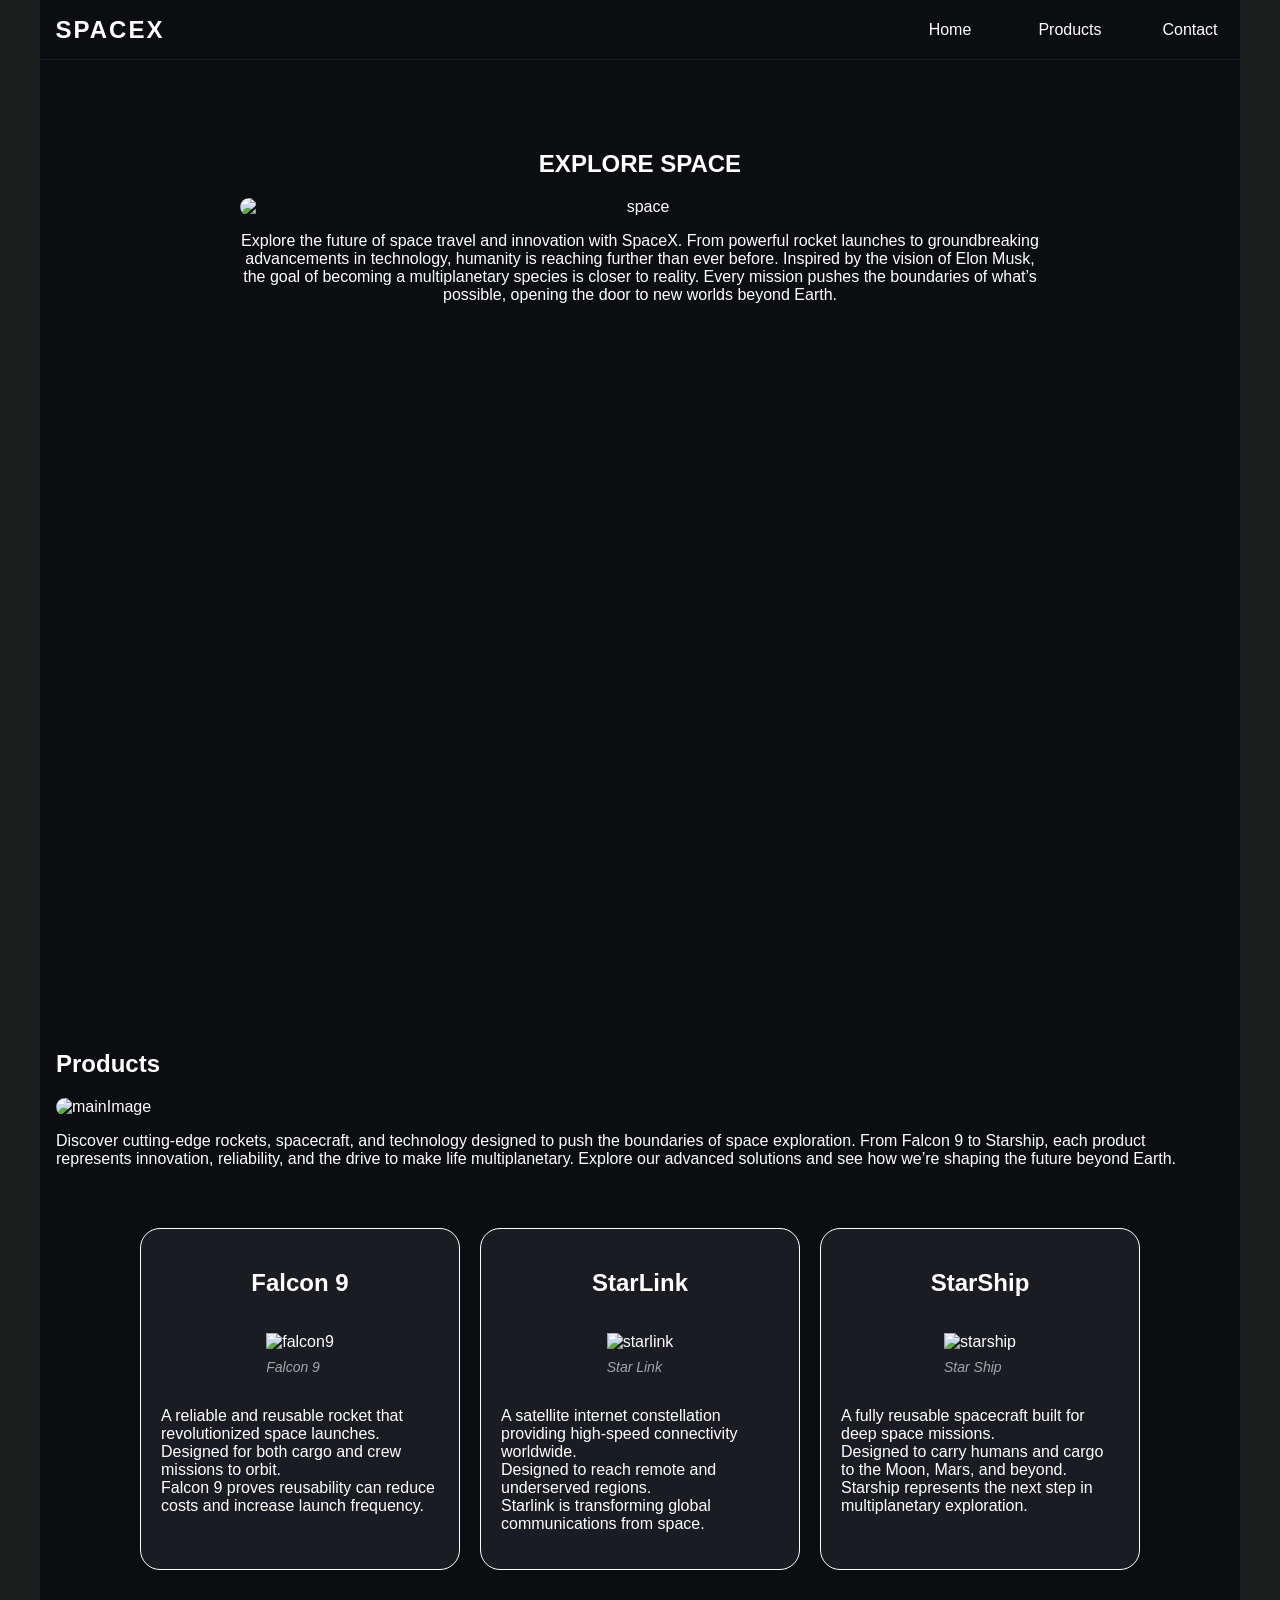
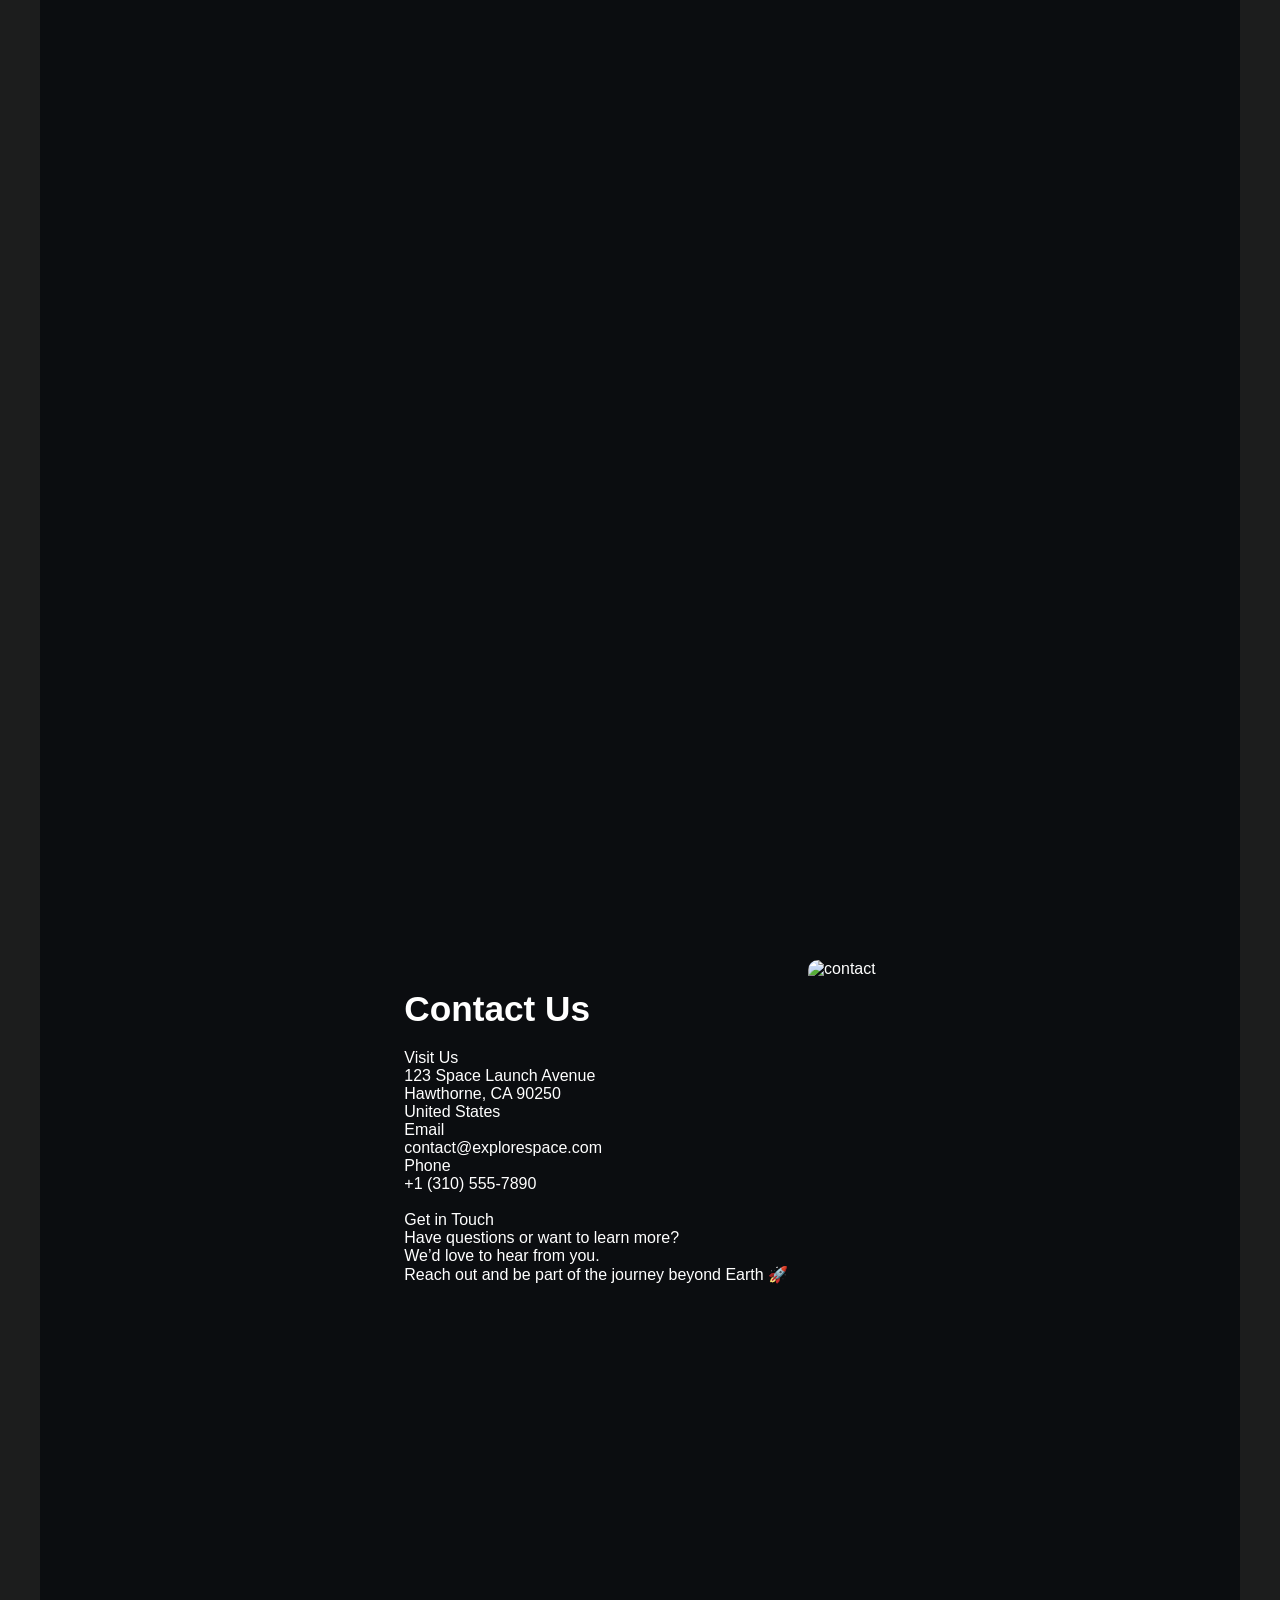
==== Website/index.html @ d1aeaf01 "Final Push" ====
<!DOCTYPE html>
<html lang="en">
<head>
    <meta charset="UTF-8">
    <meta name="viewport" content="width=device-width, initial-scale=1.0">
    <link rel="stylesheet" href="index.css">
    <title>SpaceX</title>
</head>
<body>
    <div class="mainBody">
        <!-- NAVBAR -->
    <nav class="navbar">
        <div class="nav-container">
            <div class="logoCont">
                <a href="#home" class="logo">SPACEX</a>
            </div>
            <div class="listCont">
                <ul class="lists">
                    <li class="listItem">
                        <a href="#home">Home</a>
                    </li>
                    <li class="listItem">
                        <a href="#productions">Products</a>
                    </li>
                    <li class="listItem">
                        <a href="#contacts">Contact</a>
                    </li>
                </ul>
            </div>  
        </div>
    </nav>
    
    <!-- HOME SECTION -->
    <section id="home">
        <div class="home">
            <h1 class="headingHome">
                EXPLORE SPACE
            </h1>
            <img src="https://cdn.wallpapersafari.com/68/31/e0RoPS.jpg"
            alt="space" class="spaceImage">
            <p class="homeText">
                Explore the future of space travel and innovation with SpaceX.
                From powerful rocket launches to groundbreaking advancements in technology,
                humanity is reaching further than ever before.
                Inspired by the vision of Elon Musk,
                the goal of becoming a multiplanetary species is closer to reality.
                Every mission pushes the boundaries of what’s possible,
                opening the door to new worlds beyond Earth.
            </p>        
        </div>
    </section>

    <!-- PRODUCTS SECTION -->
    <section id="productions">
        <div class="products">
            <h1>Products</h1>
            <img src="https://c4.wallpaperflare.com/wallpaper/355/199/817/artwork-digital-art-science-fiction-space-wallpaper-preview.jpg"
            alt="mainImage" class="mainImg">
            <div class="text2">
                <p class="productsText">
                    Discover cutting-edge rockets, spacecraft, and technology designed to push the boundaries of space exploration.
                    From Falcon 9 to Starship, each product represents innovation, reliability, and the drive to make life multiplanetary.
                    Explore our advanced solutions and see how we’re shaping the future beyond Earth.
                </p>
            </div>
            <div class="productCards">
                <div class="card">
                    <h1>Falcon 9</h1>
                    <figure>
                        <img src="https://images.unsplash.com/vector-1759549084803-040aff884fef?w=600&auto=format&fit=crop&q=60&ixlib=rb-4.1.0&ixid=M3wxMjA3fDB8MHxzZWFyY2h8OHx8dGFsbCUyMHJvY2tldHxlbnwwfDB8MHx8fDA%3D"
                        alt="falcon9" class="product1">
                        <figcaption class="caption">Falcon 9</figcaption>
                    </figure>
                    <p>
                        A reliable and reusable rocket that revolutionized space launches.<br/>
                        Designed for both cargo and crew missions to orbit. <br>
                        Falcon 9 proves reusability can reduce costs and increase launch frequency. <br>
                    </p>
                </div>
                <div class="card">
                    <h1>StarLink</h1>
                    <figure>
                        <img src="https://plus.unsplash.com/premium_vector-1722003206197-fd1d7de2939a?w=600&auto=format&fit=crop&q=60&ixlib=rb-4.1.0&ixid=M3wxMjA3fDB8MHxzZWFyY2h8MTV8fHN0YXJzfGVufDB8MHwwfHx8MA%3D%3D"
                        alt="starlink" class="product2">
                        <figcaption class="caption">Star Link</figcaption>
                    </figure>
                    <p>
                        A satellite internet constellation providing high-speed connectivity worldwide. <br>
                        Designed to reach remote and underserved regions. <br>
                        Starlink is transforming global communications from space. <br>
                    </p>
                </div>
                <div class="card">
                    <h1>StarShip</h1>
                    <figure>
                        <img src="https://plus.unsplash.com/premium_vector-1722003206131-99c2fc8b0508?w=600&auto=format&fit=crop&q=60&ixlib=rb-4.1.0&ixid=M3wxMjA3fDB8MHxzZWFyY2h8N3x8YmlnJTIwcm9ja2V0fGVufDB8MHwwfHx8MA%3D%3D"
                        alt="starship" class="product3">
                        <figcaption class="caption">Star Ship</figcaption>
                    </figure>
                    <p>
                        A fully reusable spacecraft built for deep space missions. <br>
                        Designed to carry humans and cargo to the Moon, Mars, and beyond. <br>
                        Starship represents the next step in multiplanetary exploration.  <br>
                    </p>
                </div>
            </div>
        </div>
    </section>

    <!-- CONTACT SECTION -->
    <section id="contacts">
        <div class="contact">
            <div class="text1">
                <h1 class="headingContact">
                    Contact Us 
                </h1>
                <p class="contactText">            
                    Visit Us <br>
                    123 Space Launch Avenue<br>
                    Hawthorne, CA 90250<br>
                    United States<br>
                    Email<br>
                    contact@explorespace.com<br>

                    Phone<br>
                    +1 (310) 555-7890<br>
                    
                    <br>
                    Get in Touch<br>
                    Have questions or want to learn more?<br>
                    We’d love to hear from you.<br>
                    Reach out and be part of the journey beyond Earth 🚀<br>
                </p>
            </div>
            <img src="https://i.insider.com/5acb83dd6898752a008b4bf5?width=1200&format=jpeg"
            alt="contact" class="contactImg">        
        </div>    
    </section>
    </div>
</body>
</html>
---- Website/index.css ----
*,
*::before,
*::after {
    box-sizing: border-box;
}

html, body {
    margin: 0;
    padding: 0;
    overflow-x: hidden; 
    scroll-behavior: smooth;
    width: 100%;
}

body {
    max-width: 1200px;
    margin: 0 auto;
    background-color: #1c1d1d;
    font-family: Arial, sans-serif;
    overflow: hidden;
}

/* MAIN BODY */
.mainBody {
    width: 100%;
    padding-top: 60px;
    color: #FFFFFF;
    background-color: #0B0D10;

    display: flex;
    flex-direction: column;
    align-items: center;
}

/* NAVBAR */

.navbar {
    position: fixed;
    top: 0;
    width: 100%;
    max-width: 1200px;
    height: 60px;
    z-index: 1000;

    background-color: #0B0D10;
    border-bottom: 1px solid #1A1C22;
}

.nav-container {
    display: flex;
    justify-content: space-between;
    align-items: center;
    flex-wrap: wrap;
}

/* LOGO */
.logoCont {
    height: 60px;
    width: 140px;

    display: flex;
    align-items: center;
    justify-content: center;

    transition: background-color 0.2s;
}

.logo {
    color: #FFFFFF;
    font-weight: bold;
    font-size: x-large;
    letter-spacing: 2px;
    text-decoration: none;
}

.logoCont:hover {
    cursor: pointer;
    background-color: #263847;
}

.logoCont:hover .logo {
    color: #399ee6;
}

/* NAV LIST */
.lists {
    display: flex;
    flex-wrap: wrap;
    gap: 20px;

    margin: 0;
    padding: 0;
    list-style: none;
}

.listItem {
    height: 60px;
    min-width: 100px;

    display: flex;
    align-items: center;
    justify-content: center;
}

.listItem a {
    color: #FFFFFF;
    text-decoration: none;
}

.listItem:hover {
    background-color: #263847;
}

.listItem:hover a {
    color: #399ee6;
}

/* IMAGES */

img {
    max-width: 100%;
    height: auto;
    display: block;
}

/* HOME */

#home {
    width: 100%;
    padding: 70px 16px 0;
    height: 100vh;
    display: flex;
    flex-direction: column;
    align-items: center;
    text-align: center;
}

.spaceImage {
    width: 100%;
    max-width: 850px;
    border-radius: 40px;
}

.homeText {
    width: 100%;
    max-width: 800px;
}

/* CONTACT */


.contact {
    width: 100%;
    height: 80vh;
    padding: 70px 16px;
    display: flex;
    flex-wrap: wrap; 
    gap: 20px;
}

.contactImg {
    width: auto;
    height: 400px;
    border-radius: 10px;
}

.headingContact {
    font-size: 2.2rem;
    margin-bottom: 20px;
}

/* PRODUCTS */

#productions {
    width: 100%;
    padding: 70px 16px;
    height: 170vh;
    display: flex;
    flex-direction: column;
    align-items: center;
}

.mainImg {
    width: 100%;
    max-width: 600px;
    border-radius: 40px;
    justify-self: center;
}

/* PRODUCT CARDS */
.productCards {
    width: 100%;
    margin-top: 60px;

    display: flex;
    flex-wrap: wrap;
    gap: 20px;
    justify-content: center;
}

.card {
    flex: 1 1 280px; /* responsive magic */
    max-width: 320px;
    min-width: 0;

    padding: 20px;

    display: flex;
    flex-direction: column;
    align-items: center;

    border-radius: 20px;
    border: 1px solid white;
    background-color: #1A1C22;
}

.product1,
.product2,
.product3 {
    width: 100%;
    max-width: 260px;
}

/* TEXT */
.caption {
    opacity: 0.6;
    font-size: 14px;
    margin-top: 8px;
    font-style: italic;
}
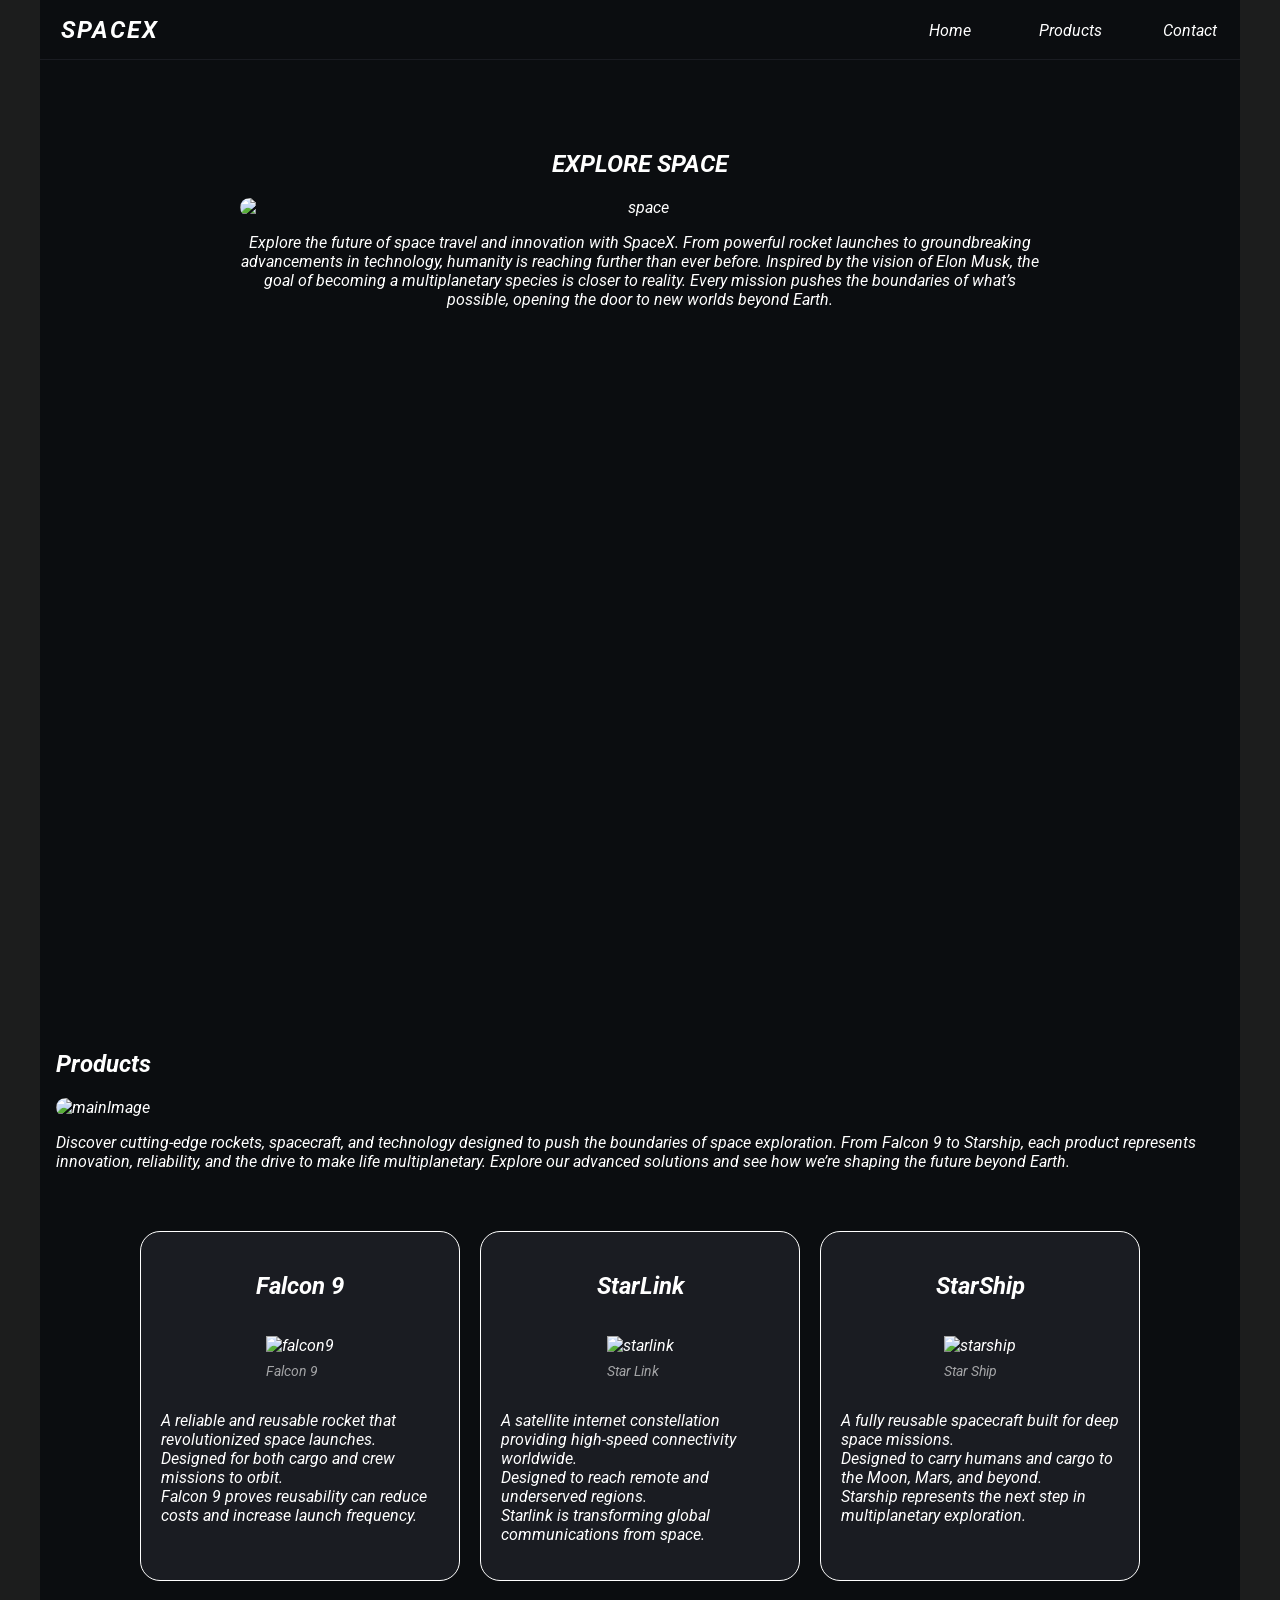
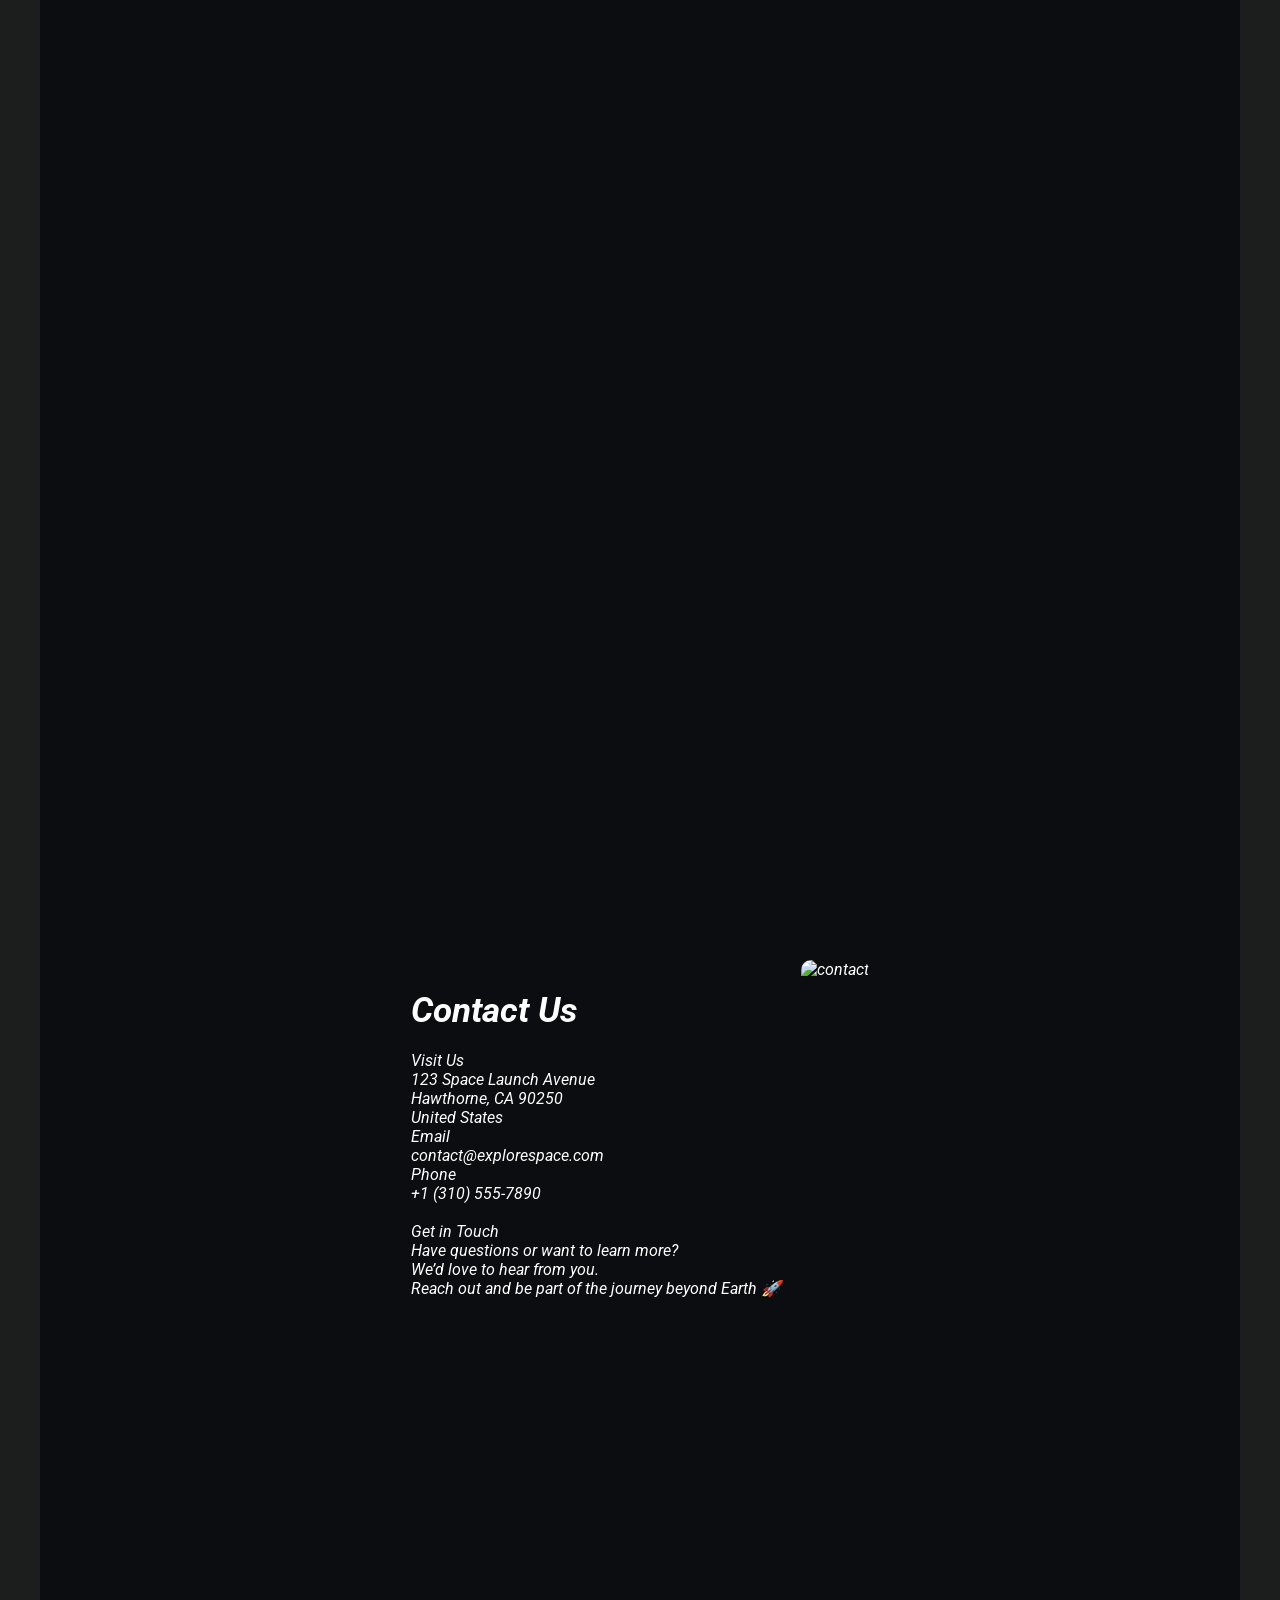
==== commit 871a6fef: "Final One" ====
--- a/Website/index.html
+++ b/Website/index.html
@@ -3,6 +3,9 @@
 <head>
     <meta charset="UTF-8">
     <meta name="viewport" content="width=device-width, initial-scale=1.0">
+    <link rel="preconnect" href="https://fonts.googleapis.com">
+    <link rel="preconnect" href="https://fonts.gstatic.com" crossorigin>
+    <link href="https://fonts.googleapis.com/css2?family=Roboto:ital,wght@0,100..900;1,100..900&display=swap" rel="stylesheet">
     <link rel="stylesheet" href="index.css">
     <title>SpaceX</title>
 </head>
--- a/Website/index.css
+++ b/Website/index.css
@@ -17,9 +17,16 @@
     max-width: 1200px;
     margin: 0 auto;
     background-color: #1c1d1d;
-    font-family: Arial, sans-serif;
+    font-family: "Roboto", sans-serif;
+    font-style: italic;
+    font-weight: 100 900;
+    font-stretch: 100%;
+    font-display: swap;
+    src: url(https://fonts.gstatic.com/s/roboto/v51/KFO5CnqEu92Fr1Mu53ZEC9_Vu3r1gIhOszmkC3kaWzU.woff2) format('woff2');
+    unicode-range: U+0460-052F, U+1C80-1C8A, U+20B4, U+2DE0-2DFF, U+A640-A69F, U+FE2E-FE2F;
     overflow: hidden;
 }
+
 
 /* MAIN BODY */
 .mainBody {
